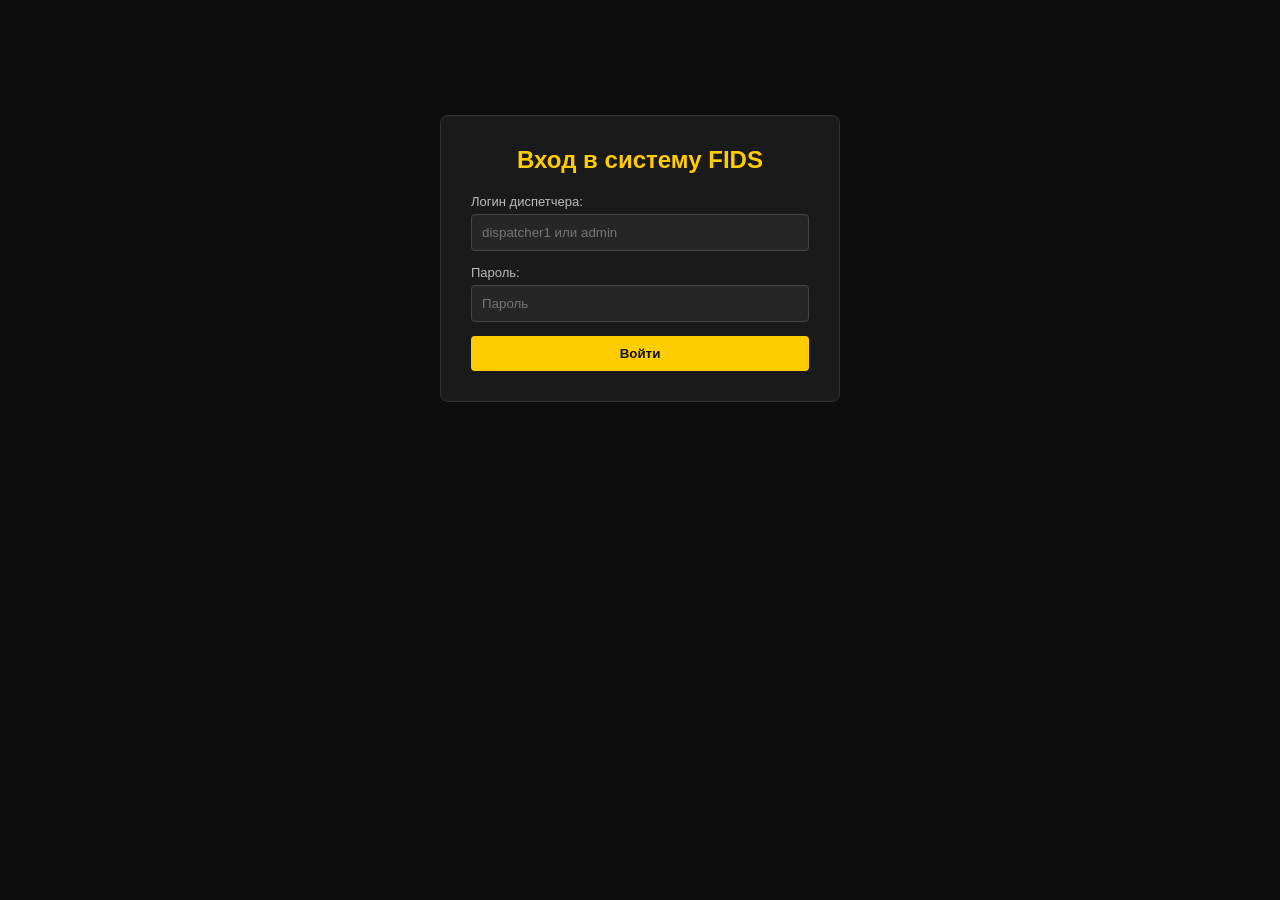
==== admin.html @ f03e25ae "Initial commit for Airport FIDS" ====
<!DOCTYPE html>
<html lang="ru">
<head>
  <meta charset="UTF-8">
  <title>АРМ Диспетчера аэропорта</title>
  <link rel="stylesheet" href="style.css">
</head>
<body>
  <!-- Окно авторизации -->
  <div id="auth-box" class="auth-card">
    <h2 style="margin-bottom: 20px; color: #ffcc00; text-align: center;">Вход в систему FIDS</h2>
    <div class="form-group">
      <label>Логин диспетчера:</label>
      <input type="text" id="login-input" placeholder="dispatcher1 или admin">
    </div>
    <div class="form-group">
      <label>Пароль:</label>
      <input type="password" id="pass-input" placeholder="Пароль">
    </div>
    <button class="btn btn-primary" style="width: 100%;" id="btn-login">Войти</button>
  </div>

  <!-- Рабочая зона диспетчера -->
  <div id="dashboard" class="admin-container" style="display: none;">
    <header class="admin-header">
      <div>
        <h2 style="font-size: 20px;">Панель управления расписанием</h2>
        <span style="color: #aaa; font-size: 14px;">Оператор: </span>
        <strong id="user-display" style="color: #ffcc00;"></strong>
      </div>
      <button class="btn btn-secondary" id="btn-logout">Выйти</button>
    </header>

    <div style="display: grid; grid-template-columns: 360px 1fr; gap: 20px;">
      <!-- Левая колонка: Форма рейса + Управление бегущей строкой -->
      <div style="display: flex; flex-direction: column; gap: 20px;">
        <!-- Карточка добавления рейса -->
        <div style="background: #1a1a1a; padding: 20px; border-radius: 6px; border: 1px solid #333;">
          <h3 style="margin-bottom: 15px;" id="form-title">Добавить рейс</h3>
          <input type="hidden" id="f-id">
          <div class="form-group">
            <label>Тип табло:</label>
            <select id="f-type">
              <option value="departure">Вылет</option>
              <option value="arrival">Прилет</option>
            </select>
          </div>
          <div class="form-group">
            <label>Время (ЧЧ:ММ):</label>
            <input type="time" id="f-time" required>
          </div>
          <div class="form-group">
            <label>Номер рейса:</label>
            <input type="text" id="f-flight" placeholder="SU 105" required>
          </div>
          <div class="form-group">
            <label>Город:</label>
            <input type="text" id="f-city" placeholder="Москва" required>
          </div>
          <div class="form-group">
            <label>Авиакомпания:</label>
            <input type="text" id="f-airline" placeholder="Аэрофлот" required>
          </div>
          <div class="form-group">
            <label>Стойка / Зона выдачи:</label>
            <input type="text" id="f-gate" placeholder="A05" required>
          </div>
          <div class="form-group">
            <label>Статус рейса:</label>
            <select id="f-status">
              <option value="По расписанию|status-on-time">По расписанию</option>
              <option value="Регистрация|status-on-time">Регистрация</option>
              <option value="Посадка|status-boarding">Посадка</option>
              <option value="Задержан|status-delayed">Задержан</option>
              <option value="Вылетел|status-departed">Вылетел / Прибыл</option>
            </select>
          </div>
          <div class="form-group" style="display: flex; align-items: center; gap: 8px;">
            <input type="checkbox" id="f-auto" checked style="width: auto;">
            <label for="f-auto" style="margin-bottom: 0; cursor: pointer;">Автоматический расчет статуса</label>
          </div>
          <button class="btn btn-primary" style="width: 100%;" id="btn-save">Сохранить рейс</button>
        </div>

        <!-- Карточка управления бегущей строкой -->
        <div style="background: #1a1a1a; padding: 20px; border-radius: 6px; border: 1px solid #333;">
          <h3 style="margin-bottom: 12px; color: #ffcc00;">📢 Бегущая строка экранов</h3>
          <div class="form-group">
            <label>Текст сообщения для пассажиров:</label>
            <textarea id="ticker-input" rows="3" style="width: 100%; background: #262626; border: 1px solid #444; color: #fff; padding: 8px; border-radius: 4px; resize: vertical;"></textarea>
          </div>
          <button class="btn btn-secondary" style="width: 100%;" id="btn-update-ticker">Транслировать на экраны</button>
        </div>
      </div>

      <!-- Правая колонка: Таблица рейсов -->
      <div style="background: #1a1a1a; padding: 20px; border-radius: 6px; border: 1px solid #333;">
        <h3 style="margin-bottom: 15px;">Текущие рейсы в базе</h3>
        <table class="fids-table" style="font-size: 14px;">
          <thead>
            <tr>
              <th>Тип</th>
              <th>Время</th>
              <th>Рейс</th>
              <th>Город</th>
              <th>Режим</th>
              <th>Статус</th>
              <th>Действие</th>
            </tr>
          </thead>
          <tbody id="admin-table-body"></tbody>
        </table>
      </div>
    </div>
  </div>

  <script src="store.js"></script>
  <script>
    const authBox = document.getElementById('auth-box');
    const dashboard = document.getElementById('dashboard');
    const userDisplay = document.getElementById('user-display');

    function checkAuth() {
      const u = getCurrentUser();
      if (u) {
        authBox.style.display = 'none';
        dashboard.style.display = 'block';
        userDisplay.textContent = u.name;
        document.getElementById('ticker-input').value = getTickerText();
        renderAdminTable();
      } else {
        authBox.style.display = 'block';
        dashboard.style.display = 'none';
      }
    }

    document.getElementById('btn-login').addEventListener('click', () => {
      const l = document.getElementById('login-input').value.trim();
      const p = document.getElementById('pass-input').value.trim();
      if (loginDispatcher(l, p)) {
        checkAuth();
      } else {
        alert('Неверный логин или пароль!');
      }
    });

    document.getElementById('btn-logout').addEventListener('click', () => {
      logoutDispatcher();
      checkAuth();
    });

    // Сохранение бегущей строки
    document.getElementById('btn-update-ticker').addEventListener('click', () => {
      const text = document.getElementById('ticker-input').value.trim();
      if (!text) return;
      saveTickerText(text);
      alert('Текст отправлен на все мониторы!');
    });

    function renderAdminTable() {
      const tbody = document.getElementById('admin-table-body');
      tbody.innerHTML = '';
      const list = getFlights();

      list.forEach(f => {
        const tr = document.createElement('tr');
        tr.innerHTML = `
          <td>${f.type === 'departure' ? '🛫 Вылет' : '🛬 Прилет'}</td>
          <td>${f.time}</td>
          <td><strong>${f.flight}</strong></td>
          <td>${f.city}</td>
          <td><span style="font-size: 11px; padding: 2px 6px; border-radius: 3px; background: ${f.auto !== false ? '#1b5e20' : '#424242'}">${f.auto !== false ? 'АВТО' : 'РУЧНОЙ'}</span></td>
          <td class="${f.statusClass}">${f.status}</td>
          <td>
            <button class="btn btn-secondary" style="padding: 4px 8px; font-size: 12px;" onclick="editFlight('${f.id}')">Редакт.</button>
            <button class="btn btn-danger" style="padding: 4px 8px; font-size: 12px;" onclick="deleteFlight('${f.id}')">Удалить</button>
          </td>
        `;
        tbody.appendChild(tr);
      });
    }

    // Сохранение рейса
    document.getElementById('btn-save').addEventListener('click', () => {
      const flightNum = document.getElementById('f-flight').value.trim();
      const time = document.getElementById('f-time').value;
      const city = document.getElementById('f-city').value.trim();
      const airline = document.getElementById('f-airline').value.trim();
      const gate = document.getElementById('f-gate').value.trim();
      const [status, statusClass] = document.getElementById('f-status').value.split('|');
      const type = document.getElementById('f-type').value;
      const auto = document.getElementById('f-auto').checked;
      const existingId = document.getElementById('f-id').value;

      if (!flightNum || !time || !city) {
        alert('Заполните обязательные поля: Время, Номер рейса, Город');
        return;
      }

      let flights = getFlights();

      if (existingId) {
        flights = flights.map(f => f.id === existingId ? { id: existingId, type, time, flight: flightNum, city, airline, gate, status, statusClass, auto } : f);
        document.getElementById('f-id').value = '';
        document.getElementById('form-title').textContent = 'Добавить рейс';
      } else {
        flights.push({
          id: Date.now().toString(),
          type, time, flight: flightNum, city, airline, gate, status, statusClass, auto
        });
      }

      saveFlights(flights);
      renderAdminTable();
      document.getElementById('f-flight').value = '';
      document.getElementById('f-city').value = '';
      document.getElementById('f-gate').value = '';
    });

    window.deleteFlight = function(id) {
      if (!confirm('Удалить данный рейс из расписания?')) return;
      let flights = getFlights().filter(f => f.id !== id);
      saveFlights(flights);
      renderAdminTable();
    };

    window.editFlight = function(id) {
      const f = getFlights().find(item => item.id === id);
      if (!f) return;
      document.getElementById('f-id').value = f.id;
      document.getElementById('f-type').value = f.type;
      document.getElementById('f-time').value = f.time;
      document.getElementById('f-flight').value = f.flight;
      document.getElementById('f-city').value = f.city;
      document.getElementById('f-airline').value = f.airline;
      document.getElementById('f-gate').value = f.gate;
      document.getElementById('f-auto').checked = f.auto !== false;
      document.getElementById('form-title').textContent = 'Редактировать рейс ' + f.flight;
    };

    checkAuth();
  </script>
</body>
</html>
---- style.css ----
* {
  box-sizing: border-box;
  margin: 0;
  padding: 0;
}

/* Тёмный фон всего сайта */
body {
  background-color: #0d0d0d;
  color: #f1f1f1;
  font-family: 'Segoe UI', Tahoma, Geneva, Verdana, sans-serif;
  padding: 15px;
}

/* Стили информационного табло */
.board-fullscreen {
  max-width: 100%;
  margin: 0 auto;
  background-color: #141414;
  border: 2px solid #292929;
  border-radius: 6px;
  padding: 20px;
  min-height: 94vh;
}

.board-top {
  display: flex;
  justify-content: space-between;
  align-items: center;
  border-bottom: 3px solid #ffcc00;
  padding-bottom: 12px;
  margin-bottom: 20px;
}

.board-title {
  font-size: 28px;
  font-weight: 800;
  text-transform: uppercase;
  letter-spacing: 2px;
  color: #ffcc00;
}

.board-clock {
  font-family: 'Courier New', monospace;
  font-size: 28px;
  font-weight: bold;
  color: #fff;
  background: #222;
  padding: 4px 14px;
  border-radius: 4px;
  border: 1px solid #444;
}

.fids-table {
  width: 100%;
  border-collapse: collapse;
}

.fids-table th {
  background: #1f1f1f;
  color: #aaa;
  text-align: left;
  padding: 14px 12px;
  font-size: 14px;
  text-transform: uppercase;
  border-bottom: 2px solid #333;
}

.fids-table td {
  padding: 16px 12px;
  border-bottom: 1px solid #222;
  font-size: 18px;
}

.fids-table tr:nth-child(even) {
  background-color: #181818;
}

/* Статусы рейсов */
.status-on-time { color: #4caf50; font-weight: bold; }
.status-boarding { color: #ffeb3b; font-weight: bold; animation: pulse 1.5s infinite; }
.status-delayed { color: #f44336; font-weight: bold; }
.status-departed { color: #888888; }

@keyframes pulse {
  0% { opacity: 1; }
  50% { opacity: 0.4; }
  100% { opacity: 1; }
}

/* Стили панели диспетчера */
.admin-container {
  max-width: 1200px;
  margin: 0 auto;
}

.auth-card {
  max-width: 400px;
  margin: 100px auto;
  background: #1a1a1a;
  border: 1px solid #333;
  padding: 30px;
  border-radius: 8px;
}

.admin-header {
  display: flex;
  justify-content: space-between;
  align-items: center;
  background: #1e1e1e;
  padding: 15px 20px;
  border-radius: 6px;
  margin-bottom: 20px;
}

.form-group {
  margin-bottom: 14px;
}

.form-group label {
  display: block;
  font-size: 13px;
  margin-bottom: 5px;
  color: #bbb;
}

.form-group input, .form-group select {
  width: 100%;
  padding: 10px;
  background: #262626;
  border: 1px solid #444;
  color: #fff;
  border-radius: 4px;
}

.btn {
  padding: 10px 18px;
  border: none;
  border-radius: 4px;
  font-weight: bold;
  cursor: pointer;
}
.btn-primary { background: #ffcc00; color: #111; }
.btn-danger { background: #d32f2f; color: #fff; }
.btn-secondary { background: #444; color: #fff; }

/* Брендинг и логотипы авиакомпаний */
.airline-cell {
  display: flex;
  align-items: center;
  gap: 10px;
}

.airline-logo {
  width: 28px;
  height: 28px;
  border-radius: 50%;
  display: inline-flex;
  align-items: center;
  justify-content: center;
  font-size: 11px;
  font-weight: 800;
  color: #fff;
  flex-shrink: 0;
  box-shadow: 0 2px 4px rgba(0,0,0,0.4);
}

/* Фирменные цвета логотипов */
.logo-aeroflot { background: linear-gradient(135deg, #003366, #cc0000); }
.logo-s7 { background: #99cc00; color: #111; }
.logo-pobeda { background: linear-gradient(135deg, #0099ff, #ff0066); }
.logo-utair { background: #002b66; }
.logo-ural { background: linear-gradient(135deg, #002244, #e31e24); }
.logo-default { background: #444; }
/* Бегущая информационная строка */
.ticker-wrap {
  position: fixed;
  bottom: 0;
  left: 0;
  width: 100%;
  overflow: hidden;
  height: 40px;
  background-color: #ffcc00;
  color: #111;
  display: flex;
  align-items: center;
  box-shadow: 0 -2px 10px rgba(0, 0, 0, 0.5);
  z-index: 1000;
}

.ticker-title {
  background: #111;
  color: #ffcc00;
  padding: 0 16px;
  height: 100%;
  display: flex;
  align-items: center;
  font-weight: 800;
  font-size: 13px;
  letter-spacing: 1px;
  text-transform: uppercase;
  flex-shrink: 0;
}

.ticker-content {
  display: inline-block;
  white-space: nowrap;
  padding-left: 100%;
  animation: ticker-animation 30s linear infinite;
  font-weight: 700;
  font-size: 15px;
}

@keyframes ticker-animation {
  0% { transform: translate3d(0, 0, 0); }
  100% { transform: translate3d(-100%, 0, 0); }
}

/* Отступ снизу для табло, чтобы строка не перекрывала таблицу */
.board-fullscreen {
  margin-bottom: 50px;
}
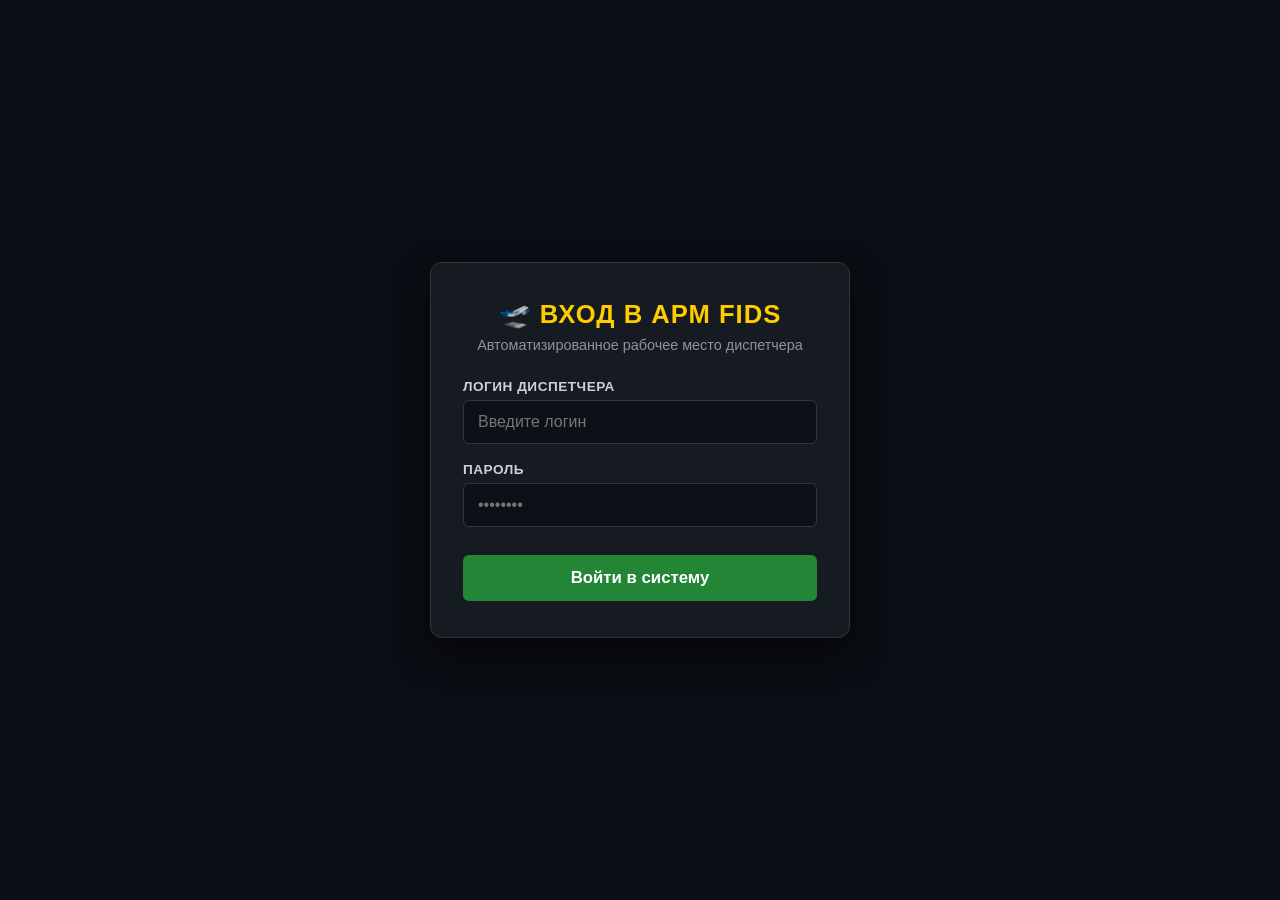
==== commit 9125e971: "Update admin interface design" ====
--- a/admin.html
+++ b/admin.html
@@ -2,243 +2,588 @@
 <html lang="ru">
 <head>
   <meta charset="UTF-8">
-  <title>АРМ Диспетчера аэропорта</title>
+  <meta name="viewport" content="width=device-width, initial-scale=1.0">
+  <title>АРМ Диспетчера / FIDS Admin</title>
   <link rel="stylesheet" href="style.css">
+  <style>
+    .admin-body {
+      background-color: #0b0e14;
+      color: #e6edf3;
+      font-family: -apple-system, BlinkMacSystemFont, "Segoe UI", Roboto, sans-serif;
+      min-height: 100vh;
+      margin: 0;
+      padding: 0;
+      display: flex;
+      flex-direction: column;
+    }
+
+    .auth-wrapper {
+      display: flex;
+      justify-content: center;
+      align-items: center;
+      min-height: 100vh;
+      padding: 20px;
+    }
+
+    .auth-card {
+      background-color: #161b22;
+      border: 1px solid #30363d;
+      border-radius: 12px;
+      padding: 36px 32px;
+      max-width: 420px;
+      width: 100%;
+      box-shadow: 0 16px 36px rgba(0, 0, 0, 0.6);
+      text-align: center;
+    }
+
+    .auth-card h1 {
+      color: #ffcc00;
+      font-size: 1.6rem;
+      font-weight: 700;
+      margin-bottom: 8px;
+      text-transform: uppercase;
+      letter-spacing: 1px;
+    }
+
+    .auth-card p.subtitle {
+      color: #8b949e;
+      font-size: 0.9rem;
+      margin-bottom: 26px;
+    }
+
+    .form-group {
+      margin-bottom: 18px;
+      text-align: left;
+    }
+
+    .form-group label {
+      display: block;
+      color: #c9d1d9;
+      font-size: 0.85rem;
+      font-weight: 600;
+      margin-bottom: 6px;
+      text-transform: uppercase;
+      letter-spacing: 0.5px;
+    }
+
+    .form-input, .form-select {
+      width: 100%;
+      padding: 12px 14px;
+      background-color: #0d1117;
+      border: 1px solid #30363d;
+      border-radius: 6px;
+      color: #ffffff;
+      font-size: 1rem;
+      outline: none;
+      transition: border-color 0.2s, box-shadow 0.2s;
+      box-sizing: border-box;
+    }
+
+    .form-input:focus, .form-select:focus {
+      border-color: #58a6ff;
+      box-shadow: 0 0 0 3px rgba(88, 166, 255, 0.2);
+    }
+
+    .btn-submit {
+      width: 100%;
+      padding: 13px;
+      background-color: #238636;
+      color: #ffffff;
+      border: none;
+      border-radius: 6px;
+      font-size: 1.05rem;
+      font-weight: 700;
+      cursor: pointer;
+      transition: background-color 0.2s, transform 0.1s;
+      margin-top: 10px;
+    }
+
+    .btn-submit:hover {
+      background-color: #2ea043;
+    }
+
+    .btn-submit:active {
+      transform: scale(0.98);
+    }
+
+    .btn-cancel {
+      width: 100%;
+      padding: 10px;
+      background-color: #30363d;
+      color: #c9d1d9;
+      border: none;
+      border-radius: 6px;
+      font-size: 0.95rem;
+      font-weight: 600;
+      cursor: pointer;
+      margin-top: 8px;
+      display: none;
+    }
+
+    .btn-cancel:hover {
+      background-color: #484f58;
+      color: #ffffff;
+    }
+
+    .error-msg {
+      color: #f85149;
+      background-color: rgba(248, 81, 73, 0.15);
+      border: 1px solid rgba(248, 81, 73, 0.4);
+      padding: 10px;
+      border-radius: 6px;
+      font-size: 0.88rem;
+      margin-bottom: 16px;
+      display: none;
+    }
+
+    .dashboard-wrapper {
+      display: none;
+      padding: 24px;
+      max-width: 1350px;
+      margin: 0 auto;
+      width: 100%;
+      box-sizing: border-box;
+    }
+
+    .dash-topbar {
+      display: flex;
+      justify-content: space-between;
+      align-items: center;
+      background-color: #161b22;
+      border: 1px solid #30363d;
+      border-radius: 10px;
+      padding: 16px 24px;
+      margin-bottom: 24px;
+    }
+
+    .dash-topbar h2 {
+      color: #ffcc00;
+      font-size: 1.3rem;
+      margin: 0;
+      display: flex;
+      align-items: center;
+      gap: 10px;
+    }
+
+    .btn-logout {
+      background-color: #da3633;
+      color: #ffffff;
+      border: none;
+      padding: 8px 16px;
+      border-radius: 6px;
+      font-weight: 600;
+      cursor: pointer;
+      transition: background-color 0.2s;
+    }
+
+    .btn-logout:hover {
+      background-color: #b62324;
+    }
+
+    .dash-grid {
+      display: grid;
+      grid-template-columns: 360px 1fr;
+      gap: 24px;
+    }
+
+    @media (max-width: 992px) {
+      .dash-grid {
+        grid-template-columns: 1fr;
+      }
+    }
+
+    .dash-panel {
+      background-color: #161b22;
+      border: 1px solid #30363d;
+      border-radius: 10px;
+      padding: 20px;
+    }
+
+    .dash-panel h3 {
+      font-size: 1.1rem;
+      color: #ffffff;
+      margin-bottom: 16px;
+      border-bottom: 1px solid #30363d;
+      padding-bottom: 10px;
+    }
+
+    .btn-action-small {
+      padding: 6px 10px;
+      border-radius: 4px;
+      border: none;
+      cursor: pointer;
+      font-weight: 600;
+      font-size: 0.82rem;
+      margin-right: 5px;
+    }
+
+    .btn-edit {
+      background-color: rgba(88, 166, 255, 0.2);
+      color: #58a6ff;
+    }
+
+    .btn-edit:hover {
+      background-color: #1f6feb;
+      color: #ffffff;
+    }
+
+    .btn-delete {
+      background-color: rgba(248, 81, 73, 0.2);
+      color: #f85149;
+    }
+
+    .btn-delete:hover {
+      background-color: #da3633;
+      color: #ffffff;
+    }
+  </style>
 </head>
-<body>
-  <!-- Окно авторизации -->
-  <div id="auth-box" class="auth-card">
-    <h2 style="margin-bottom: 20px; color: #ffcc00; text-align: center;">Вход в систему FIDS</h2>
-    <div class="form-group">
-      <label>Логин диспетчера:</label>
-      <input type="text" id="login-input" placeholder="dispatcher1 или admin">
-    </div>
-    <div class="form-group">
-      <label>Пароль:</label>
-      <input type="password" id="pass-input" placeholder="Пароль">
-    </div>
-    <button class="btn btn-primary" style="width: 100%;" id="btn-login">Войти</button>
-  </div>
-
-  <!-- Рабочая зона диспетчера -->
-  <div id="dashboard" class="admin-container" style="display: none;">
-    <header class="admin-header">
-      <div>
-        <h2 style="font-size: 20px;">Панель управления расписанием</h2>
-        <span style="color: #aaa; font-size: 14px;">Оператор: </span>
-        <strong id="user-display" style="color: #ffcc00;"></strong>
-      </div>
-      <button class="btn btn-secondary" id="btn-logout">Выйти</button>
-    </header>
-
-    <div style="display: grid; grid-template-columns: 360px 1fr; gap: 20px;">
-      <!-- Левая колонка: Форма рейса + Управление бегущей строкой -->
-      <div style="display: flex; flex-direction: column; gap: 20px;">
-        <!-- Карточка добавления рейса -->
-        <div style="background: #1a1a1a; padding: 20px; border-radius: 6px; border: 1px solid #333;">
-          <h3 style="margin-bottom: 15px;" id="form-title">Добавить рейс</h3>
-          <input type="hidden" id="f-id">
-          <div class="form-group">
-            <label>Тип табло:</label>
-            <select id="f-type">
-              <option value="departure">Вылет</option>
-              <option value="arrival">Прилет</option>
-            </select>
-          </div>
-          <div class="form-group">
-            <label>Время (ЧЧ:ММ):</label>
-            <input type="time" id="f-time" required>
-          </div>
-          <div class="form-group">
-            <label>Номер рейса:</label>
-            <input type="text" id="f-flight" placeholder="SU 105" required>
-          </div>
-          <div class="form-group">
-            <label>Город:</label>
-            <input type="text" id="f-city" placeholder="Москва" required>
-          </div>
-          <div class="form-group">
-            <label>Авиакомпания:</label>
-            <input type="text" id="f-airline" placeholder="Аэрофлот" required>
-          </div>
-          <div class="form-group">
-            <label>Стойка / Зона выдачи:</label>
-            <input type="text" id="f-gate" placeholder="A05" required>
-          </div>
-          <div class="form-group">
-            <label>Статус рейса:</label>
-            <select id="f-status">
-              <option value="По расписанию|status-on-time">По расписанию</option>
-              <option value="Регистрация|status-on-time">Регистрация</option>
-              <option value="Посадка|status-boarding">Посадка</option>
-              <option value="Задержан|status-delayed">Задержан</option>
-              <option value="Вылетел|status-departed">Вылетел / Прибыл</option>
-            </select>
-          </div>
-          <div class="form-group" style="display: flex; align-items: center; gap: 8px;">
-            <input type="checkbox" id="f-auto" checked style="width: auto;">
-            <label for="f-auto" style="margin-bottom: 0; cursor: pointer;">Автоматический расчет статуса</label>
-          </div>
-          <button class="btn btn-primary" style="width: 100%;" id="btn-save">Сохранить рейс</button>
+<body class="admin-body">
+
+  <!-- 1. ФОРМА ВХОДА -->
+  <div class="auth-wrapper" id="authSection">
+    <div class="auth-card">
+      <h1>🛫 Вход в АРМ FIDS</h1>
+      <p class="subtitle">Автоматизированное рабочее место диспетчера</p>
+
+      <div class="error-msg" id="authError">Неверный логин или пароль</div>
+
+      <form id="loginForm">
+        <div class="form-group">
+          <label for="username">Логин диспетчера</label>
+          <input type="text" id="username" class="form-input" placeholder="Введите логин" required autocomplete="username">
         </div>
 
-        <!-- Карточка управления бегущей строкой -->
-        <div style="background: #1a1a1a; padding: 20px; border-radius: 6px; border: 1px solid #333;">
-          <h3 style="margin-bottom: 12px; color: #ffcc00;">📢 Бегущая строка экранов</h3>
-          <div class="form-group">
-            <label>Текст сообщения для пассажиров:</label>
-            <textarea id="ticker-input" rows="3" style="width: 100%; background: #262626; border: 1px solid #444; color: #fff; padding: 8px; border-radius: 4px; resize: vertical;"></textarea>
-          </div>
-          <button class="btn btn-secondary" style="width: 100%;" id="btn-update-ticker">Транслировать на экраны</button>
+        <div class="form-group">
+          <label for="password">Пароль</label>
+          <input type="password" id="password" class="form-input" placeholder="••••••••" required autocomplete="current-password">
         </div>
-      </div>
-
-      <!-- Правая колонка: Таблица рейсов -->
-      <div style="background: #1a1a1a; padding: 20px; border-radius: 6px; border: 1px solid #333;">
-        <h3 style="margin-bottom: 15px;">Текущие рейсы в базе</h3>
-        <table class="fids-table" style="font-size: 14px;">
-          <thead>
-            <tr>
-              <th>Тип</th>
-              <th>Время</th>
-              <th>Рейс</th>
-              <th>Город</th>
-              <th>Режим</th>
-              <th>Статус</th>
-              <th>Действие</th>
-            </tr>
-          </thead>
-          <tbody id="admin-table-body"></tbody>
-        </table>
-      </div>
+
+        <button type="submit" class="btn-submit" id="btnLogin">Войти в систему</button>
+      </form>
     </div>
   </div>
 
+  <!-- 2. ПАНЕЛЬ УПРАВЛЕНИЯ -->
+  <div class="dashboard-wrapper" id="dashSection">
+    <header class="dash-topbar">
+      <h2>🛠️ Панель управления табло FIDS</h2>
+      <div>
+        <span id="userBadge" style="margin-right: 15px; color: #8b949e; font-weight: 600;">Диспетчер: admin</span>
+        <a href="index.html" style="color: #58a6ff; text-decoration: none; margin-right: 16px; font-weight: 600;">На главную</a>
+        <button class="btn-logout" onclick="handleLogout()">Выйти</button>
+      </div>
+    </header>
+
+    <div class="dash-grid">
+      <section class="dash-panel">
+        <h3 id="formTitle">Добавить рейс</h3>
+        <form id="flightForm" onsubmit="handleSaveFlight(event)">
+          <input type="hidden" id="flightId" value="">
+
+          <div class="form-group">
+            <label>Тип рейса</label>
+            <select id="flightType" class="form-select">
+              <option value="departure">Вылет</option>
+              <option value="arrival">Прилёт</option>
+            </select>
+          </div>
+
+          <div class="form-group">
+            <label>Номер рейса</label>
+            <input type="text" id="flightNum" class="form-input" placeholder="SU 102" required>
+          </div>
+
+          <div class="form-group">
+            <label>Авиакомпания</label>
+            <select id="flightAirline" class="form-select">
+              <option value="Аэрофлот">Аэрофлот</option>
+              <option value="S7 Airlines">S7 Airlines</option>
+              <option value="Победа">Победа</option>
+              <option value="Уральские Авиалинии">Уральские Авиалинии</option>
+              <option value="ЮТэйр">ЮТэйр</option>
+            </select>
+          </div>
+
+          <div class="form-group">
+            <label>Город / Назначение</label>
+            <input type="text" id="flightCity" class="form-input" placeholder="Москва (SVO)" required>
+          </div>
+
+          <div class="form-group">
+            <label>Время рейса (ЧЧ:ММ)</label>
+            <input type="text" id="flightTime" class="form-input" placeholder="14:30" required>
+          </div>
+
+          <div class="form-group">
+            <label>Сектор</label>
+            <input type="text" id="flightSector" class="form-input" placeholder="A, B или C" value="A">
+          </div>
+
+          <div class="form-group">
+            <label>Диапазон стоек</label>
+            <input type="text" id="flightDesks" class="form-input" placeholder="11–18" value="11–18">
+          </div>
+
+          <div class="form-group">
+            <label>Время регистрации</label>
+            <input type="text" id="flightCheckinTime" class="form-input" placeholder="12:00–13:50" value="12:00–13:50">
+          </div>
+
+          <div class="form-group">
+            <label>Выход (Gate) / Зона выдачи</label>
+            <input type="text" id="flightGate" class="form-input" placeholder="A02 или Лента 1" value="A01">
+          </div>
+
+          <div class="form-group">
+            <label>Статус</label>
+            <select id="flightStatus" class="form-select">
+              <option value="По расписанию">По расписанию</option>
+              <option value="Регистрация">Регистрация</option>
+              <option value="Посадка">Посадка</option>
+              <option value="Посадка окончена">Посадка окончена</option>
+              <option value="Вылетел">Вылетел</option>
+              <option value="Задержан">Задержан</option>
+              <option value="Ожидается">Ожидается (Прилёт)</option>
+              <option value="Совершил посадку">Совершил посадку (Прилёт)</option>
+            </select>
+          </div>
+
+          <button type="submit" class="btn-submit" id="btnSaveFlight">Добавить рейс</button>
+          <button type="button" class="btn-cancel" id="btnCancelEdit" onclick="resetFlightForm()">Отменить редактирование</button>
+        </form>
+
+        <hr style="border: none; border-top: 1px solid #30363d; margin: 24px 0;">
+
+        <h3>Управление бегущей строкой</h3>
+        <form onsubmit="handleSaveTicker(event)">
+          <div class="form-group">
+            <label>Информационное сообщение</label>
+            <textarea id="tickerInput" class="form-input" rows="3" style="resize: vertical;"></textarea>
+          </div>
+          <button type="submit" class="btn-submit" style="background-color: #1f6feb;">Обновить строку</button>
+        </form>
+      </section>
+
+      <section class="dash-panel">
+        <h3>Текущие рейсы в базе данных</h3>
+        <div style="overflow-x: auto;">
+          <table style="width: 100%; border-collapse: collapse;">
+            <thead>
+              <tr style="border-bottom: 2px solid #30363d; text-align: left;">
+                <th style="padding: 10px;">Тип</th>
+                <th style="padding: 10px;">Время</th>
+                <th style="padding: 10px;">Рейс</th>
+                <th style="padding: 10px;">Город</th>
+                <th style="padding: 10px;">Стойки / Выход</th>
+                <th style="padding: 10px;">Статус</th>
+                <th style="padding: 10px; text-align: center;">Действия</th>
+              </tr>
+            </thead>
+            <tbody id="adminFlightsTableBody">
+            </tbody>
+          </table>
+        </div>
+      </section>
+    </div>
+  </div>
+
   <script src="store.js"></script>
   <script>
-    const authBox = document.getElementById('auth-box');
-    const dashboard = document.getElementById('dashboard');
-    const userDisplay = document.getElementById('user-display');
-
-    function checkAuth() {
-      const u = getCurrentUser();
-      if (u) {
-        authBox.style.display = 'none';
-        dashboard.style.display = 'block';
-        userDisplay.textContent = u.name;
-        document.getElementById('ticker-input').value = getTickerText();
-        renderAdminTable();
-      } else {
-        authBox.style.display = 'block';
-        dashboard.style.display = 'none';
-      }
-    }
-
-    document.getElementById('btn-login').addEventListener('click', () => {
-      const l = document.getElementById('login-input').value.trim();
-      const p = document.getElementById('pass-input').value.trim();
-      if (loginDispatcher(l, p)) {
-        checkAuth();
-      } else {
-        alert('Неверный логин или пароль!');
+    const DISPATCHER_USERS = {
+      'dispatcher1': '71f46d1bf562479e023ca6eecda9eb22ad37efbe0ca59c0047fb5fa896089308',
+      'admin': 'b43b6641e72159fa6e5eb60490b6d9e03d4ee1e12790757c3e5362bf89e7c3ea'
+    };
+
+    async function calcHash(text) {
+      if (window.crypto && crypto.subtle) {
+        const encoder = new TextEncoder();
+        const data = encoder.encode(text + "_salt_airport_2024");
+        const hashBuffer = await crypto.subtle.digest('SHA-256', data);
+        const hashArray = Array.from(new Uint8Array(hashBuffer));
+        return hashArray.map(b => b.toString(16).padStart(2, '0')).join('');
+      }
+      return null;
+    }
+
+    document.addEventListener('DOMContentLoaded', () => {
+      const sessionUser = sessionStorage.getItem(STORAGE_KEY_AUTH);
+      if (sessionUser) {
+        showDashboard(sessionUser);
+      }
+
+      const form = document.getElementById('loginForm');
+      if (form) {
+        form.addEventListener('submit', async function(e) {
+          e.preventDefault();
+          const u = document.getElementById('username').value.trim();
+          const p = document.getElementById('password').value.trim();
+          const err = document.getElementById('authError');
+
+          const isDirectMatch = (u === 'dispatcher1' && p === 'fly123') || (u === 'admin' && p === 'admin123');
+          
+          let isHashMatch = false;
+          try {
+            const h = await calcHash(p);
+            if (DISPATCHER_USERS[u] && DISPATCHER_USERS[u] === h) {
+              isHashMatch = true;
+            }
+          } catch (ex) {
+            console.error('Crypto error:', ex);
+          }
+
+          if (isDirectMatch || isHashMatch) {
+            err.style.display = 'none';
+            sessionStorage.setItem(STORAGE_KEY_AUTH, u);
+            showDashboard(u);
+          } else {
+            err.style.display = 'block';
+          }
+        });
       }
     });
 
-    document.getElementById('btn-logout').addEventListener('click', () => {
-      logoutDispatcher();
-      checkAuth();
-    });
-
-    // Сохранение бегущей строки
-    document.getElementById('btn-update-ticker').addEventListener('click', () => {
-      const text = document.getElementById('ticker-input').value.trim();
-      if (!text) return;
-      saveTickerText(text);
-      alert('Текст отправлен на все мониторы!');
-    });
+    function handleLogout() {
+      sessionStorage.removeItem(STORAGE_KEY_AUTH);
+      document.getElementById('authSection').style.display = 'flex';
+      document.getElementById('dashSection').style.display = 'none';
+      document.getElementById('username').value = '';
+      document.getElementById('password').value = '';
+    }
+
+    function showDashboard(user) {
+      document.getElementById('authSection').style.display = 'none';
+      document.getElementById('dashSection').style.display = 'block';
+      document.getElementById('userBadge').textContent = 'Диспетчер: ' + user;
+      const tickerInp = document.getElementById('tickerInput');
+      if (tickerInp && typeof getTickerText === 'function') {
+        tickerInp.value = getTickerText();
+      }
+      renderAdminTable();
+    }
 
     function renderAdminTable() {
-      const tbody = document.getElementById('admin-table-body');
+      const tbody = document.getElementById('adminFlightsTableBody');
+      if (!tbody || typeof getFlights !== 'function') return;
+      const flights = getFlights();
       tbody.innerHTML = '';
-      const list = getFlights();
-
-      list.forEach(f => {
+
+      flights.forEach(f => {
         const tr = document.createElement('tr');
+        tr.style.borderBottom = '1px solid #21262d';
+        const isDep = typeof isDepartureType === 'function' ? isDepartureType(f.type) : (f.type === 'departure');
+        const typeLabel = isDep ? '🛫 Вылет' : '🛬 Прилёт';
+        const subInfo = isDep ? (f.checkinDesks || '-') : (f.gate || '-');
+
         tr.innerHTML = `
-          <td>${f.type === 'departure' ? '🛫 Вылет' : '🛬 Прилет'}</td>
-          <td>${f.time}</td>
-          <td><strong>${f.flight}</strong></td>
-          <td>${f.city}</td>
-          <td><span style="font-size: 11px; padding: 2px 6px; border-radius: 3px; background: ${f.auto !== false ? '#1b5e20' : '#424242'}">${f.auto !== false ? 'АВТО' : 'РУЧНОЙ'}</span></td>
-          <td class="${f.statusClass}">${f.status}</td>
-          <td>
-            <button class="btn btn-secondary" style="padding: 4px 8px; font-size: 12px;" onclick="editFlight('${f.id}')">Редакт.</button>
-            <button class="btn btn-danger" style="padding: 4px 8px; font-size: 12px;" onclick="deleteFlight('${f.id}')">Удалить</button>
+          <td style="padding: 10px;">${typeLabel}</td>
+          <td style="padding: 10px; font-weight: 700;">${f.time || '--:--'}</td>
+          <td style="padding: 10px; color: #ffcc00; font-weight: 700;">${f.flight || ''}</td>
+          <td style="padding: 10px;">${f.city || ''}</td>
+          <td style="padding: 10px;">${subInfo}</td>
+          <td style="padding: 10px;"><span class="status-badge ${f.statusClass || ''}">${f.status || ''}</span></td>
+          <td style="padding: 10px; text-align: center; white-space: nowrap;">
+            <button class="btn-action-small btn-edit" onclick="handleEditFlight('${f.id}')">Изменить</button>
+            <button class="btn-action-small btn-delete" onclick="handleDeleteFlight('${f.id}')">Удалить</button>
           </td>
         `;
         tbody.appendChild(tr);
       });
     }
 
-    // Сохранение рейса
-    document.getElementById('btn-save').addEventListener('click', () => {
-      const flightNum = document.getElementById('f-flight').value.trim();
-      const time = document.getElementById('f-time').value;
-      const city = document.getElementById('f-city').value.trim();
-      const airline = document.getElementById('f-airline').value.trim();
-      const gate = document.getElementById('f-gate').value.trim();
-      const [status, statusClass] = document.getElementById('f-status').value.split('|');
-      const type = document.getElementById('f-type').value;
-      const auto = document.getElementById('f-auto').checked;
-      const existingId = document.getElementById('f-id').value;
-
-      if (!flightNum || !time || !city) {
-        alert('Заполните обязательные поля: Время, Номер рейса, Город');
-        return;
-      }
+    function handleEditFlight(id) {
+      const flights = getFlights();
+      const flight = flights.find(f => f.id === id);
+      if (!flight) return;
+
+      document.getElementById('flightId').value = flight.id;
+      document.getElementById('flightType').value = flight.type;
+      document.getElementById('flightNum').value = flight.flight;
+      document.getElementById('flightAirline').value = flight.airline;
+      document.getElementById('flightCity').value = flight.city;
+      document.getElementById('flightTime').value = flight.time;
+      document.getElementById('flightSector').value = flight.sector || 'A';
+      document.getElementById('flightDesks').value = flight.checkinDesks || '11–18';
+      document.getElementById('flightCheckinTime').value = flight.checkinTime || '12:00–13:50';
+      document.getElementById('flightGate').value = flight.gate || 'A01';
+      document.getElementById('flightStatus').value = flight.status;
+
+      document.getElementById('formTitle').textContent = 'Редактировать рейс ' + flight.flight;
+      document.getElementById('btnSaveFlight').textContent = 'Сохранить изменения';
+      document.getElementById('btnSaveFlight').style.backgroundColor = '#1f6feb';
+      document.getElementById('btnCancelEdit').style.display = 'block';
+
+      document.getElementById('flightForm').scrollIntoView({ behavior: 'smooth' });
+    }
+
+    function resetFlightForm() {
+      document.getElementById('flightId').value = '';
+      document.getElementById('flightForm').reset();
+      document.getElementById('formTitle').textContent = 'Добавить рейс';
+      document.getElementById('btnSaveFlight').textContent = 'Добавить рейс';
+      document.getElementById('btnSaveFlight').style.backgroundColor = '#238636';
+      document.getElementById('btnCancelEdit').style.display = 'none';
+    }
+
+    function handleSaveFlight(e) {
+      e.preventDefault();
+      const editId = document.getElementById('flightId').value;
+      const status = document.getElementById('flightStatus').value;
+      
+      let statusClass = 'status-scheduled';
+      if (status.includes('Посадка окончена')) statusClass = 'status-closed';
+      else if (status.includes('Посадка')) statusClass = 'status-boarding';
+      else if (status.includes('Задержан')) statusClass = 'status-delayed';
+      else if (status.includes('Вылетел') || status.includes('посадку')) statusClass = 'status-departed';
+      else if (status.includes('Регистрация')) statusClass = 'status-checkin';
+
+      const flightData = {
+        type: document.getElementById('flightType').value,
+        flight: document.getElementById('flightNum').value.trim(),
+        airline: document.getElementById('flightAirline').value,
+        city: document.getElementById('flightCity').value.trim(),
+        time: document.getElementById('flightTime').value.trim(),
+        sector: document.getElementById('flightSector').value.trim(),
+        checkinDesks: document.getElementById('flightDesks').value.trim(),
+        checkinTime: document.getElementById('flightCheckinTime').value.trim(),
+        gate: document.getElementById('flightGate').value.trim(),
+        status: status,
+        statusClass: statusClass,
+        auto: !status.includes('Задержан')
+      };
 
       let flights = getFlights();
 
-      if (existingId) {
-        flights = flights.map(f => f.id === existingId ? { id: existingId, type, time, flight: flightNum, city, airline, gate, status, statusClass, auto } : f);
-        document.getElementById('f-id').value = '';
-        document.getElementById('form-title').textContent = 'Добавить рейс';
+      if (editId) {
+        flights = flights.map(f => f.id === editId ? { ...f, ...flightData } : f);
+        alert('Рейс успешно обновлен!');
       } else {
-        flights.push({
-          id: Date.now().toString(),
-          type, time, flight: flightNum, city, airline, gate, status, statusClass, auto
-        });
+        flightData.id = 'f_' + Date.now();
+        flights.push(flightData);
+        alert('Рейс успешно добавлен!');
       }
 
       saveFlights(flights);
       renderAdminTable();
-      document.getElementById('f-flight').value = '';
-      document.getElementById('f-city').value = '';
-      document.getElementById('f-gate').value = '';
-    });
-
-    window.deleteFlight = function(id) {
-      if (!confirm('Удалить данный рейс из расписания?')) return;
-      let flights = getFlights().filter(f => f.id !== id);
+      resetFlightForm();
+    }
+
+    function handleDeleteFlight(id) {
+      if (!confirm('Вы действительно хотите удалить этот рейс?')) return;
+      let flights = getFlights();
+      flights = flights.filter(f => f.id !== id);
       saveFlights(flights);
       renderAdminTable();
-    };
-
-    window.editFlight = function(id) {
-      const f = getFlights().find(item => item.id === id);
-      if (!f) return;
-      document.getElementById('f-id').value = f.id;
-      document.getElementById('f-type').value = f.type;
-      document.getElementById('f-time').value = f.time;
-      document.getElementById('f-flight').value = f.flight;
-      document.getElementById('f-city').value = f.city;
-      document.getElementById('f-airline').value = f.airline;
-      document.getElementById('f-gate').value = f.gate;
-      document.getElementById('f-auto').checked = f.auto !== false;
-      document.getElementById('form-title').textContent = 'Редактировать рейс ' + f.flight;
-    };
-
-    checkAuth();
+    }
+
+    function handleSaveTicker(e) {
+      e.preventDefault();
+      const txt = document.getElementById('tickerInput').value.trim();
+      if (txt) {
+        saveTickerText(txt);
+        alert('Бегущая строка обновлена на всех экранах табло!');
+      }
+    }
   </script>
 </body>
 </html>
--- a/style.css
+++ b/style.css
@@ -4,219 +4,255 @@
   padding: 0;
 }
 
-/* Тёмный фон всего сайта */
 body {
-  background-color: #0d0d0d;
-  color: #f1f1f1;
-  font-family: 'Segoe UI', Tahoma, Geneva, Verdana, sans-serif;
-  padding: 15px;
-}
-
-/* Стили информационного табло */
-.board-fullscreen {
-  max-width: 100%;
-  margin: 0 auto;
-  background-color: #141414;
-  border: 2px solid #292929;
-  border-radius: 6px;
+  background-color: #0b0e14;
+  color: #e6edf3;
+  font-family: -apple-system, BlinkMacSystemFont, "Segoe UI", Roboto, "Helvetica Neue", Arial, sans-serif;
+  min-height: 100vh;
+  padding-bottom: 70px;
+}
+
+/* Главное меню */
+.menu-wrapper {
+  display: flex;
+  justify-content: center;
+  align-items: center;
+  min-height: 100vh;
   padding: 20px;
-  min-height: 94vh;
-}
-
-.board-top {
+}
+
+.menu-card {
+  background-color: #161b22;
+  border: 1px solid #30363d;
+  border-radius: 12px;
+  padding: 40px;
+  max-width: 650px;
+  width: 100%;
+  text-align: center;
+  box-shadow: 0 10px 30px rgba(0, 0, 0, 0.5);
+}
+
+.menu-card h1 {
+  color: #ffcc00;
+  font-size: 1.8rem;
+  margin-bottom: 12px;
+  text-transform: uppercase;
+  letter-spacing: 1px;
+}
+
+.menu-card p {
+  color: #8b949e;
+  margin-bottom: 30px;
+  font-size: 1rem;
+}
+
+.menu-links {
+  display: flex;
+  flex-direction: column;
+  gap: 15px;
+}
+
+.menu-btn {
+  display: flex;
+  align-items: center;
+  justify-content: center;
+  gap: 12px;
+  padding: 16px 20px;
+  background-color: #21262d;
+  color: #e6edf3;
+  text-decoration: none;
+  border-radius: 8px;
+  font-size: 1.1rem;
+  font-weight: 600;
+  border: 1px solid #30363d;
+  transition: all 0.2s ease;
+}
+
+.menu-btn:hover {
+  background-color: #30363d;
+  border-color: #58a6ff;
+  color: #ffffff;
+  transform: translateY(-2px);
+}
+
+.menu-btn.admin-btn {
+  border-color: #1f6feb;
+  color: #58a6ff;
+  margin-top: 10px;
+}
+
+.menu-btn.admin-btn:hover {
+  background-color: #1f6feb;
+  color: #ffffff;
+}
+
+/* Шапка табло */
+.header {
+  background-color: #161b22;
+  border-bottom: 2px solid #30363d;
+  padding: 14px 24px;
   display: flex;
   justify-content: space-between;
   align-items: center;
-  border-bottom: 3px solid #ffcc00;
-  padding-bottom: 12px;
-  margin-bottom: 20px;
-}
-
-.board-title {
-  font-size: 28px;
-  font-weight: 800;
-  text-transform: uppercase;
-  letter-spacing: 2px;
-  color: #ffcc00;
-}
-
-.board-clock {
-  font-family: 'Courier New', monospace;
-  font-size: 28px;
-  font-weight: bold;
-  color: #fff;
-  background: #222;
-  padding: 4px 14px;
-  border-radius: 4px;
-  border: 1px solid #444;
-}
-
-.fids-table {
+}
+
+.header h1 {
+  font-size: 1.6rem;
+  font-weight: 700;
+  color: #ffffff;
+  display: flex;
+  align-items: center;
+  gap: 12px;
+}
+
+.header .clock {
+  font-size: 1.8rem;
+  font-weight: 700;
+  color: #58a6ff;
+  font-variant-numeric: tabular-nums;
+}
+
+/* Таблица рейсов */
+.table-container {
+  padding: 15px 24px;
+  overflow-x: auto;
+}
+
+table {
   width: 100%;
   border-collapse: collapse;
-}
-
-.fids-table th {
-  background: #1f1f1f;
-  color: #aaa;
   text-align: left;
-  padding: 14px 12px;
-  font-size: 14px;
+}
+
+thead th {
+  background-color: #1a202c;
+  color: #8b949e;
+  padding: 12px 14px;
+  font-size: 0.82rem;
   text-transform: uppercase;
-  border-bottom: 2px solid #333;
-}
-
-.fids-table td {
-  padding: 16px 12px;
-  border-bottom: 1px solid #222;
-  font-size: 18px;
-}
-
-.fids-table tr:nth-child(even) {
-  background-color: #181818;
-}
-
-/* Статусы рейсов */
-.status-on-time { color: #4caf50; font-weight: bold; }
-.status-boarding { color: #ffeb3b; font-weight: bold; animation: pulse 1.5s infinite; }
-.status-delayed { color: #f44336; font-weight: bold; }
-.status-departed { color: #888888; }
-
-@keyframes pulse {
-  0% { opacity: 1; }
-  50% { opacity: 0.4; }
-  100% { opacity: 1; }
-}
-
-/* Стили панели диспетчера */
-.admin-container {
-  max-width: 1200px;
-  margin: 0 auto;
-}
-
-.auth-card {
-  max-width: 400px;
-  margin: 100px auto;
-  background: #1a1a1a;
-  border: 1px solid #333;
-  padding: 30px;
-  border-radius: 8px;
-}
-
-.admin-header {
-  display: flex;
-  justify-content: space-between;
-  align-items: center;
-  background: #1e1e1e;
-  padding: 15px 20px;
-  border-radius: 6px;
-  margin-bottom: 20px;
-}
-
-.form-group {
-  margin-bottom: 14px;
-}
-
-.form-group label {
-  display: block;
-  font-size: 13px;
-  margin-bottom: 5px;
-  color: #bbb;
-}
-
-.form-group input, .form-group select {
-  width: 100%;
-  padding: 10px;
-  background: #262626;
-  border: 1px solid #444;
-  color: #fff;
+  letter-spacing: 1px;
+  border-bottom: 2px solid #30363d;
+}
+
+tbody tr {
+  border-bottom: 1px solid #21262d;
+  transition: background-color 0.15s ease;
+}
+
+tbody tr:hover {
+  background-color: #161b22;
+}
+
+tbody td {
+  padding: 12px 14px;
+  font-size: 1.05rem;
+  font-weight: 500;
+  vertical-align: middle;
+}
+
+.time-col {
+  font-weight: 700;
+  color: #ffffff;
+  font-size: 1.15rem;
+}
+
+.flight-col {
+  font-weight: 700;
+  color: #ffcc00;
+}
+
+.city-col {
+  color: #ffffff;
+  font-weight: 600;
+}
+
+.sector-col {
+  color: #58a6ff;
+  font-weight: 700;
+}
+
+.checkin-col {
+  color: #d29922;
+  font-size: 0.95rem;
+}
+
+/* Логотипы авиакомпаний */
+.airline-logo-cell {
+  text-align: center;
+  vertical-align: middle;
+  padding: 6px 12px;
+}
+
+.airline-logo-img {
+  height: 34px;
+  max-width: 160px;
+  display: inline-block;
+  vertical-align: middle;
+  filter: drop-shadow(0 2px 4px rgba(0, 0, 0, 0.5));
+}
+
+.airline-badge-fallback {
+  display: inline-block;
+  background-color: #21262d;
+  color: #ffcc00;
+  padding: 5px 10px;
   border-radius: 4px;
-}
-
-.btn {
-  padding: 10px 18px;
-  border: none;
+  font-weight: 700;
+  font-size: 0.85rem;
+}
+
+/* Бейджи статусов */
+.status-badge {
+  display: inline-block;
+  padding: 5px 10px;
   border-radius: 4px;
-  font-weight: bold;
-  cursor: pointer;
-}
-.btn-primary { background: #ffcc00; color: #111; }
-.btn-danger { background: #d32f2f; color: #fff; }
-.btn-secondary { background: #444; color: #fff; }
-
-/* Брендинг и логотипы авиакомпаний */
-.airline-cell {
-  display: flex;
-  align-items: center;
-  gap: 10px;
-}
-
-.airline-logo {
-  width: 28px;
-  height: 28px;
-  border-radius: 50%;
-  display: inline-flex;
-  align-items: center;
-  justify-content: center;
-  font-size: 11px;
+  font-size: 0.85rem;
+  font-weight: 700;
+  text-transform: uppercase;
+}
+
+.status-scheduled {
+  color: #3fb950;
+  background-color: rgba(63, 185, 80, 0.15);
+}
+
+.status-checkin {
+  color: #d29922;
+  background-color: rgba(210, 153, 34, 0.2);
+}
+
+.status-boarding {
+  color: #ffcc00;
+  background-color: rgba(255, 204, 0, 0.25);
+  animation: pulse-badge 1.2s infinite alternate;
+}
+
+.status-closed {
+  color: #f85149;
+  background-color: rgba(248, 81, 73, 0.15);
+}
+
+.status-departed,
+.status-arrived {
+  color: #8b949e;
+  background-color: rgba(139, 148, 158, 0.15);
+}
+
+.status-delayed {
+  color: #ff4444;
+  background-color: rgba(255, 68, 68, 0.25);
   font-weight: 800;
-  color: #fff;
-  flex-shrink: 0;
-  box-shadow: 0 2px 4px rgba(0,0,0,0.4);
-}
-
-/* Фирменные цвета логотипов */
-.logo-aeroflot { background: linear-gradient(135deg, #003366, #cc0000); }
-.logo-s7 { background: #99cc00; color: #111; }
-.logo-pobeda { background: linear-gradient(135deg, #0099ff, #ff0066); }
-.logo-utair { background: #002b66; }
-.logo-ural { background: linear-gradient(135deg, #002244, #e31e24); }
-.logo-default { background: #444; }
-/* Бегущая информационная строка */
-.ticker-wrap {
-  position: fixed;
-  bottom: 0;
-  left: 0;
-  width: 100%;
-  overflow: hidden;
-  height: 40px;
-  background-color: #ffcc00;
-  color: #111;
-  display: flex;
-  align-items: center;
-  box-shadow: 0 -2px 10px rgba(0, 0, 0, 0.5);
-  z-index: 1000;
-}
-
-.ticker-title {
-  background: #111;
-  color: #ffcc00;
-  padding: 0 16px;
-  height: 100%;
-  display: flex;
-  align-items: center;
-  font-weight: 800;
-  font-size: 13px;
-  letter-spacing: 1px;
-  text-transform: uppercase;
-  flex-shrink: 0;
-}
-
-.ticker-content {
-  display: inline-block;
-  white-space: nowrap;
-  padding-left: 100%;
-  animation: ticker-animation 30s linear infinite;
-  font-weight: 700;
-  font-size: 15px;
-}
-
-@keyframes ticker-animation {
-  0% { transform: translate3d(0, 0, 0); }
-  100% { transform: translate3d(-100%, 0, 0); }
-}
-
-/* Отступ снизу для табло, чтобы строка не перекрывала таблицу */
-.board-fullscreen {
-  margin-bottom: 50px;
-}+}
+
+@keyframes pulse-badge {
+  0% {
+    opacity: 1;
+    transform: scale(1);
+  }
+  100% {
+    opacity: 0.65;
+    transform: scale(0.98);
+  }
+}
+
+/* Бегущая строка */
